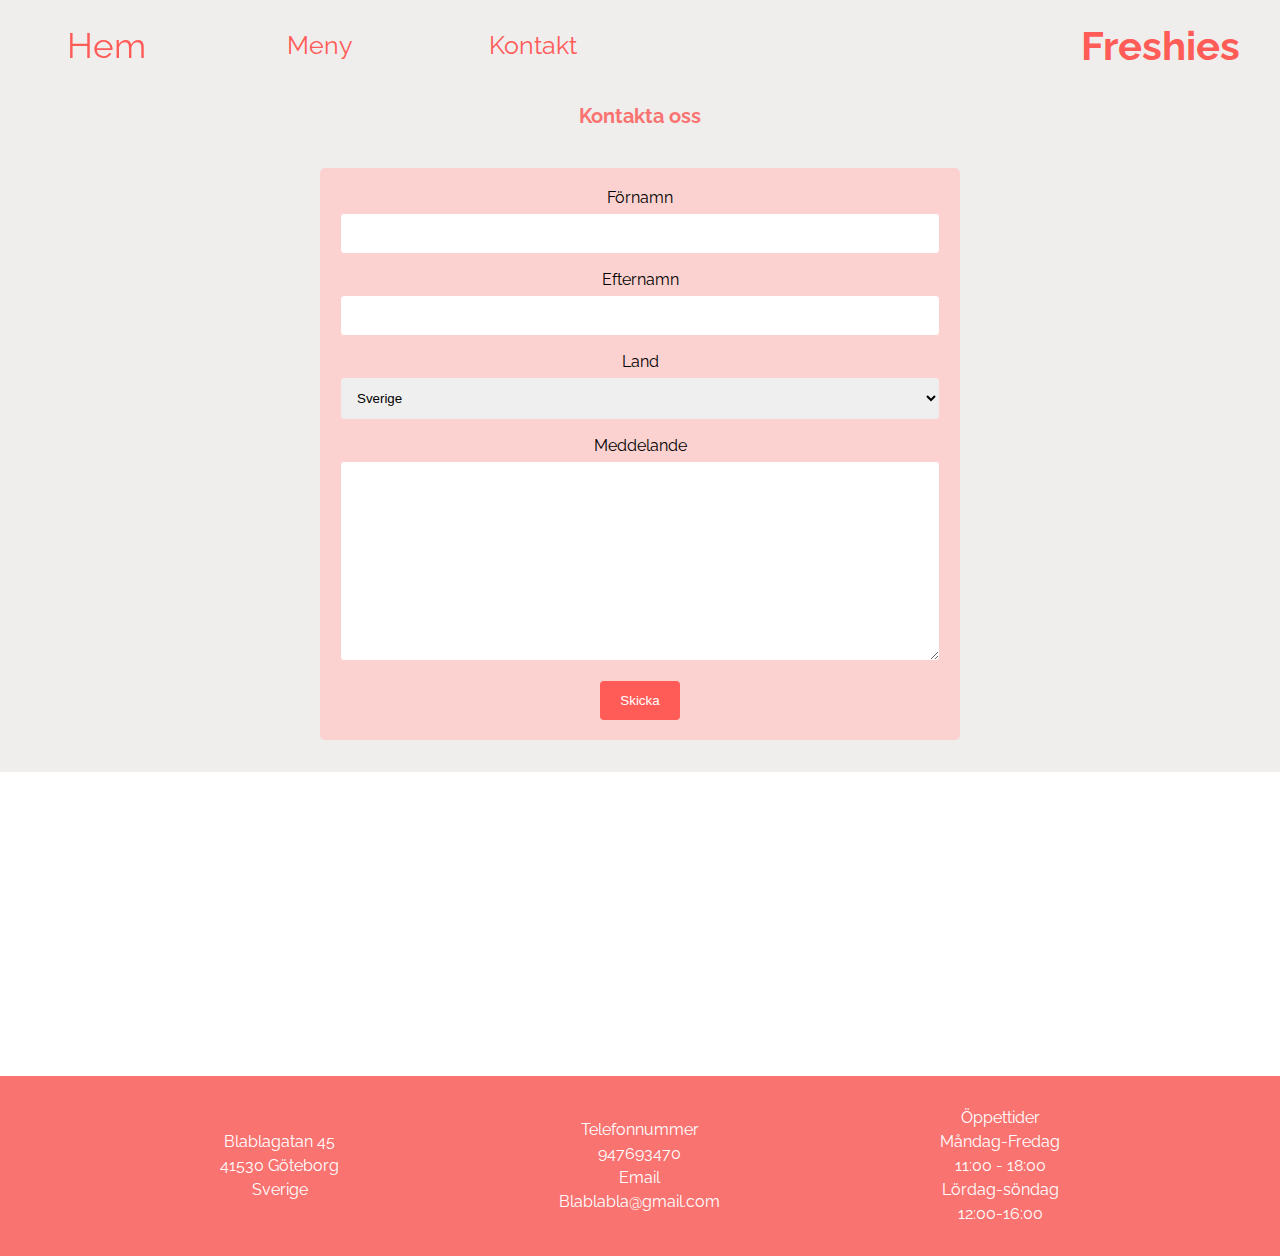
==== kontakt.html @ 9f4fa9a0 "almost ready just some responsive design left" ====
<!DOCTYPE html>
<html lang="en">
  <head>
    <meta charset="UTF-8" />
    <meta http-equiv="X-UA-Compatible" content="IE=edge" />
    <meta name="viewport" content="width=device-width, initial-scale=1.0"/>
    <title>Freshies</title>
    <link rel="stylesheet" href="style.css" />
    <link
      rel="stylesheet"
      href="https://cdnjs.cloudflare.com/ajax/libs/font-awesome/4.7.0/css/font-awesome.min.css"/>
  </head>
  <body>
<!-- a wrapper for the whole body, to style bigger screens -->    
    <div class="wrapper">
<!-- Header and navigation -->  
  
<header id="logo">
  <div class="logo"><h1>Freshies</h1></div>
  <a href="index.html"><button class="back-button">Gå tillbaka</button></a>
  <nav>
    <ul>
      <li><a href="/index.html">Hem</a></li>
      <li><a href="/meny.html">Meny</a></li>
      <li><a href="/kontakt.html">Kontakt</a></li>
    </ul>
  </nav>
</header>
    <!-- Contact us section containing a form and a send button -->    
    <section class="contact-us-container" id="contact">
      <h3>Kontakta oss</h3>
  <div class="container">
  <form>
    <label for="fname">Förnamn</label>
    <input type="text" id="fname" name="firstname">

    <label for="lname">Efternamn</label>
    <input type="text" id="lname" name="lastname">

    <label for="country">Land</label>
    <select id="country" name="country">
      <option value="Sweden">Sverige</option>
      <option value="denmark">Danmark</option>
      <option value="norge">Norge</option>
      <option value="finland">Finland</option>
      <option value="iceland">Island</option>
    </select>

    <label for="subject">Meddelande</label>
    <textarea id="subject" name="subject" style="height:200px"></textarea>
    <input type="submit" value="Skicka">
  </form>
</div>
    </section>
<!-- google maps -->    
    <iframe src="https://www.google.com/maps/embed?pb=!1m18!1m12!1m3!1d2131.924737182274!2d11.953063015849308!3d57.70074848111892!2m3!1f0!2f0!3f0!3m2!1i1024!2i768!4f13.1!3m3!1m2!1s0x464ff321ab4e87cf%3A0xd856154bc8e87514!2sJENSEN%20yrkesh%C3%B6gskola%20G%C3%B6teborg!5e0!3m2!1ssv!2sse!4v1632945649858!5m2!1ssv!2sse" width="100%" height="300" style="border:0;" allowfullscreen="" loading="lazy"></iframe>
<!-- Footer -->
<footer>
<div class="adress-footer"><p><span>Blablagatan 45</span><span>41530 Göteborg</span><span>Sverige</span></p></div>
<div class="tel-footer"><p><span>Telefonnummer</span><span>947693470</span><span>Email</span><span>Blablabla@gmail.com</span></p></div>
<div class="open-footer"><p><span>Öppettider</span><span>Måndag-Fredag</span><span>11:00 - 18:00</span><span>Lördag-söndag</span><span>12:00-16:00</span></p></div>
</footer>
      </div>
    </div>
  </div>
</div>
<script src="index.js"></script>
  </body>
</html>
---- style.css ----
@import url("https://fonts.googleapis.com/css2?family=Gluten:wght@300&display=swap");
@import url('https://fonts.googleapis.com/css2?family=Raleway:ital,wght@0,100;0,300;1,100&display=swap');
/* Some global styling */
* {
  margin: 0;
  padding: 0;
  box-sizing: border-box;
}
html{
  scroll-behavior: smooth;
}

body {
  min-height: 100vh;
  background-color: white;
  font-family: 'raleway', "Gluten", "cursive";
}
.wrapper {
  max-width: 1980px;
  min-width: 360px;
}

/* Header and navigationsmenu */

header {
  height: 10vh;
  width: 100%;
  display: flex;
  flex-direction: row-reverse;
  justify-content: space-between;
  align-items: center;
  position: fixed;
  top: 0;
  z-index: 2;
  background-color: rgb(240, 237, 237);
}
.back-button{
  display: none;
}

.logo {
  font-size: 20px;
  color: #ff5c58;
  padding: 2em;
  border-radius: 90%;
  background-color: rgb(240, 237, 237);
}

nav {
  width: 50%;
  height: 100%;
  font-size: 25px;
}

nav ul {
  width: 100%;
  height: 100%;
  display: flex;
  align-items: center !important;
}

nav ul li {
  list-style: none;
  width: 100%;
  height: 100%;
  display: flex;
  align-items: center;
  justify-content: space-evenly;
  transition: 1s;
}

nav ul li:hover {
  transform: scale(1.4);
}
nav ul li a {
  text-decoration: none;
  color: #ff5c58;
  width: 100%;
  height: 100%;
  display: flex;
  justify-content: space-evenly;
  align-items: center;
}
/* a drop down option in the navigationsmenu */
.dropdown .drop {
  cursor: pointer;
}

.dropdown-content {
  position: absolute;
  display: none;
  background-color: rgb(240, 237, 237, 0);
  min-width: 160px;
}
.dropdown-content a{
  border-bottom: solid #ff5c58 1px;
}
.dropdown i{
  margin-left: 10px;
}

.dropdown-content a {
  color: #ff5c58;
  padding: 12px 16px;
  text-decoration: none;
  display: block;
  text-align: center;
  font-size: small;
}

.dropdown-content a:hover {
  animation-name: drop-down;
  animation-duration: 1s;
  animation-iteration-count: infinite;
}
@keyframes drop-down {
  0%{transform: scale(1.1);}
  50%{transform: scale(1.3);}
  100%{transform: scale(1.1);}
}

.dropdown:hover .dropdown-content {
  display: block;
}

.header{
  border-bottom: 1px solid #E2E8F0;
  display: none;
}

.navbar {
  display: flex;
  
  padding: 1rem 1.5rem;
}

.nav-menu {
  display: flex;
  justify-content: space-between;
  align-items: center;
}

.nav-item {
  margin-left: 5rem;
}

.nav-link{
  font-size: 1.6rem;
  font-weight: 400;
  color: #f97371;
}

.nav-link:hover{
  animation-name: hamlink; 
  animation-duration: 1s;
  animation-iteration-count: infinite;
}
/* Main container with a background picture */

.main-container {
  position: relative;
  height: 100vh;
  width: 100%;
  display: flex;
  flex-direction: column;
  align-items: flex-start;
  justify-content: center;
  padding: 1em;
  background-image: url("media/img/ananas:klippt.jpg");
  background-size: cover;
  min-height: 100px;
  background-attachment: fixed;
  background-position: center;
  background-repeat: no-repeat;
  background-size: cover;
}
.main-container h1{
  margin-top: -100px;
}
.button-container {
  position: fixed;
  padding: 10px;
  bottom: 5%;
  display: flex;
  flex-direction: column;  
}
.button-container i {
  color: #ff5c58;
  font-size: large;
  margin-top: 1em;
}
.button-container i:hover {
  animation-name: knapp;
  animation-duration: 1s;
  animation-iteration-count: infinite;
}
@keyframes knapp {
  0%{transform: scale(1.5);}
  50%{transform: scale(1.9);}
  100%{transform: scale(1.5);}
  
}
.main-container h1 {
  position: relative;
  color: #ffb319;
  font-size: 80px;
  line-height: 0.9;
}
.main-container p {
  color: #ff5c58;
  font-size: 25px;
}
.main-container span {
  display: block;
}

/* About us section with pics and text */

.about-us-container {
  display: flex;
  justify-content: space-evenly;
  align-items: center;
  color: #ff5c58;
  background-color: rgb(240, 237, 237);
  height: 90vh;
}
.about-us-bild {
  width: 30%;
  padding: 3em;
  display: flex;
  justify-content: center;
}
.about-us-bild img {
  height: auto;
  box-shadow: 0px 0px 19px 5px rgba(0, 0, 0, 0.19);
  margin-left: 4px;
  margin-left: 4px;
  border: solid #fcd2d1 1px;
}
.about-us-text {
  display: flex;
  justify-content: center;
  align-items: center;
  flex-wrap: wrap;
  width: 30%;
  padding: 2em;
  text-align: center;
  line-height: 1.5em;
  font-size: large;
}
.about-us-text h2 {
  margin-bottom: 2em;
  border-bottom: #f97371 solid;
  width: 100%;
}
/* A container with 3 cards, some content and a button on each card */

.enkla-kort-container {
  width: 100%;
  height: 90vh;
  background-color: white;
  display: flex;
  justify-content: space-evenly;
  align-items: center;
  background: linear-gradient(rgb(240, 237, 237), #f97371, rgb(240, 237, 237));
}
.enkel-kort {
  width: 25%;
  height: 70vh;
  border: solid #fcd2d1 1px;
  display: flex;
  flex-direction: column;
  justify-content: space-evenly;
  align-items: center;
  flex-wrap: wrap;
  background-image: url(media/img/slush.jpg);
  background-size: cover;
  background-repeat: no-repeat;
  padding: 2em;
  box-shadow: rgba(0, 0, 0, 0.15) 0px 3px 3px 0px;
  position: relative;
  transition: 1s;
  
}
.enkel-kort::after{
  content: "";
  position: absolute;
  width: 100%;
  height: 100%;
  top: 0;
  left: 0;
  background-color: rgba(152, 150, 150, 0.5);
  z-index: 0;
}
.enkel-kort-1 {
  width: 25%;
  height: 70vh;
  border: solid #fcd2d1 1px;
  display: flex;
  flex-direction: column;
  justify-content: space-evenly;
  align-items: center;
  flex-wrap: wrap;
  background-image: url(media/img/lemonjuicee.jpg);
  background-size: cover;
  background-repeat: no-repeat;
  padding: 2em;
  box-shadow: rgba(0, 0, 0, 0.15) 0px 3px 3px 0px;
  position: relative;
  transition: 1s;
}
.enkel-kort-1::after{
  content: "";
  position: absolute;
  width: 100%;
  height: 100%;
  top: 0;
  left: 0;
  background-color: rgba(152, 150, 150, 0.5);
  z-index: 0;
}
.enkel-kort-2 {
  width: 25%;
  height: 70vh;
  border: solid #fcd2d1 1px;
  display: flex;
  flex-direction: column;
  justify-content: space-evenly;
  align-items: center;
  flex-wrap: wrap;
  background-image: url(media/img/fräscht.jpg);
  background-size: cover;
  background-repeat: no-repeat;
  box-shadow: rgba(0, 0, 0, 0.15) 0px 3px 3px 0px;
  padding: 2em;
  position: relative;
  transition: 1s;
}
.enkel-kort-2::after{
  content: "";
  position: absolute;
  width: 100%;
  height: 100%;
  top: 0;
  left: 0;
  background-color: rgba(152, 150, 150, 0.5);
  z-index: 0;
}
.enkel-kort > *, .enkel-kort-1 > *, .enkel-kort-2 > * {
  z-index: 1;
  color: black;
  text-align: center;
  line-height: 1.5em;
  font-size: 20px;
  font-weight: 600;
  display: flex;
  flex-wrap: wrap;
}
.enkel-kort:hover,
.enkel-kort-1:hover,
.enkel-kort-2:hover {
  transform: scale(1.08);
}
.enkla-kort-container button {
  width: 80px;
  height: 30px;
  background-color: rgb(196, 37, 98);
  color: #e7e6e1;
  cursor: pointer;
}
.enkla-kort-container a {
  text-decoration: none;
}
.enkla-kort-container button:hover {
  animation-name: button;
  animation-duration: 1s;
  animation-iteration-count: infinite;
}
@keyframes button {
  0% {transform: rotate(10deg);}
  50%{transform: rotate(-10deg);}
  100%{transform: rotate(10deg);}
  
}
/* A container with info on where to find us and opening hours */

.stora-kort-container {
  display: flex;
  justify-content: space-evenly;
  align-items: center;
  background-color: rgb(240, 237, 237);
  padding-top: 1em;
  padding-bottom: 1em;
  height: 90vh;
  background: linear-gradient(rgb(240, 237, 237), #9b1715, rgb(240, 237, 237));
}
.text-ruta{
  display: flex;
  flex-direction: column;
  justify-content: space-between;
  width: 50%;
  text-align: center;
  font-size: 1.5em;
  text-shadow: #FC0 1px 0 10px;
  color: #e7e6e1;
}

.red-card {
  width: 60vh;
  height: 60vh;
  border-radius: 50%;
  transition: 450ms;
  background-image: url(media/img/melon.jpg);
  background-size: cover;
  position: relative;
  box-shadow: rgba(0, 0, 0, 0.15) 0px 3px 3px 0px;
  border: solid #fcd2d1 1px;
}
.red-card span {
  display: block;
  align-content: center;
  font-weight: bold;
  text-align: center;
}
.red-card p{
  display: none;
  color: #e7e6e1;
  font-size: 2em;
  text-shadow: #FC0 1px 0 10px;
}
.red-card h3{
  color: #e7e6e1;
  font-size: 3em;
  text-shadow: #FC0 1px 0 10px;
}
.red-card:hover{
  background-image: url(media/img/reed.png);
}
.red-card:hover p{
  display: block;
}
.red-card:hover h3{
  display: none;
}

.kort-content {
  width: 100%;
  height: 100%;
  position: absolute;
  display: flex;
  flex-direction: column;
  justify-content: space-evenly;
  align-items: center;
  color: black;
  font-size: large;
  flex-wrap: wrap;
  padding: 2em;
}


/* parallax scroll effects */

.första-parallax-bakgrunden {
  padding: 10em;
  background-image: url(media/img/blodapelsin.jpg);
  min-height: 400px;
  background-attachment: fixed;
  background-position: center;
  background-repeat: no-repeat;
  background-size: cover;
}
.andra-parallax-bakgrunden {
  display: flex;
  justify-content: center;
  font-family: "Cinzel", serif;
  color: rgb(231, 230, 225);
  font-size: large;
  padding: 10em;
  background-image: url(media/img/jordgubbimjölk.jpg);
  min-height: 400px;
  background-attachment: fixed;
  background-position: center;
  background-repeat: no-repeat;
  background-size: cover;
}

/* CSS STYLE FOR CONTACT US PAGE */

/* Contact us container */

.contact-us-container {
  display: flex;
  justify-content: center;
  align-items: center;
  flex-direction: column;
  background-color: rgb(240, 237, 237);
  padding-bottom: 2em;
  height: auto;
  padding-top: 4em;

}

.hamburger{
  display:none;
}

input[type="text"],
select,
textarea {
  width: 100%;
  padding: 12px;
  border: solid #fcd2d1 1px;
  border-radius: 4px;
  box-sizing: border-box;
  margin-top: 6px;
  margin-bottom: 16px;
  resize: vertical;
}

input[type="submit"] {
  background-color: #ff5c58;
  color: white;
  padding: 12px 20px;
  border: none;
  border-radius: 4px;
  cursor: pointer;
}

input[type="submit"]:hover {
  transform: scale(1.05);
}

.container {
  border-radius: 5px;
  background-color: #fcd2d1;
  padding: 20px;
  width: 50%;
  text-align: center;
}
.contact-us-container h3 {
  display: flex;
  justify-content: center;
  align-items: center;
  color: #f97371;
  font-size: 20px;
  padding-top: 2em;
  margin-bottom: 2em;
}
/* footer */
footer {
  width: 100%;
  height: 20vh;
  display: flex;
  justify-content: space-evenly;
  align-items: center;
  background-color: #f97371;
  color: white;
}
.adress-footer p {
  display: flex;
  flex-direction: column;
  justify-content: space-evenly;
  line-height: 1.5em;
  text-align: center;
}
.tel-footer p {
  display: flex;
  flex-direction: column;
  justify-content: space-evenly;
  line-height: 1.5em;
  text-align: center;
}
.open-footer p {
  display: flex;
  flex-direction: column;
  justify-content: space-evenly;
  line-height: 1.5em;
  text-align: center;
}
@keyframes hamlink {
  0%{transform: rotate(10deg);}
  50%{transform: rotate(0deg);}
  100%{transform: rotate(10deg);}
}
.nav-logo {
  font-size: 2.1rem;
  font-weight: 500;
  color: #482ff7;
}
/* Responsive design for smallter screens */

@media only screen and (max-width: 768px){
  /* header % nav for mobile */
header{
    width: 100%;
    display: flex;
    flex-direction: row-reverse;
    justify-content: space-between;
  }
  nav li:not(:first-child){
    width: 100%;
    display: none;
  }
  nav .icon {
    display: block;
  }
  .logo{
    background-color: transparent;
  }
  .back-button {
    display: block;
    padding: 0.7em;
    background-color: #f97371;
    color: #fff;
  }
  header a {
    text-decoration: none;
  }
  /* main container */
  .main-container{
    background-image: url(media/img/ananas.jpg);
    display: flex;
    justify-content: center;
    align-items: flex-start;

  }
  /* about us container */
  .about-us-container{
    width: 100%;
    height: auto;
    display: flex;
    flex-direction: column;
  }
  .about-us-bild{
    width: 100%;
    display: flex;
    flex-direction: column;
  }
  .about-us-text{
    width: 100%;
  }
  /* a container with 3 cards for mobile */
  .enkla-kort-container{
    width: 100%;
    height: auto;
    display: flex;
    flex-direction: column;
  }
  .enkel-kort, .enkel-kort-1, .enkel-kort-2{
    width: 80%;
    margin: auto;
    margin-bottom: 1em;
  }

/* a section with some info about where to find us*/
  .red-card{
    display: none;
  }
  .text-ruta {
    color: white;
    text-shadow: none;
  }
  .contact-us-container, .container{
    width: 100%;
  }
  /* footer for mobile */
  footer {
    width: 100%;
    height: auto;
    padding: 1em;
  }
  /* the hamburger for responsive menu */
  .hamburger{
    display: block;
    cursor: pointer;
    left: 10px;
    position: absolute;
  }
  .bar {
    display: block;
    width: 25px;
    height: 3px;
    margin: 5px auto;
    -webkit-transition: all 0.3s ease-in-out;
    transition: all 0.3s ease-in-out;
    background-color: #101010;
}

.header{
  display:flex;
  background-color: transparent;
  border-bottom: none;
  position: sticky;
  
}
.nav-menu {
  position: fixed;
  left: -100%;
  top: 5rem;
  flex-direction: column;
  background-color: #fff;
  width: 100%;
  border-radius: 10px;
  text-align: center;
  transition: 0.3s;
  box-shadow:
      0 10px 27px rgba(0, 0, 0, 0.05);
}

#logo{
  background-color: transparent;
} 

.nav-menu.active {
left: 0;
top:0;  
opacity:0.9;
}

li{
  display:flex;
  flex-direction: column;
  justify-content: space-around;
  animation-name: hamburger;
  animation-duration: 1s;
  animation-iteration-count: infinite;
}

@keyframes hamburger {
  0% {transform: scale(1.01);}
  50% {transform: scale(1.0);}
  100% {transform: scale(1.01);}
  
}

.body-blur{
  filter: blur(2px);
  background-color: transparent;

}

.nav-item {
  margin: 2.5rem 0;
}

.nav_link{
  display:flex;
  flex-wrap: wrap;
  flex-direction: column;
}

nav{
  display: none;
}

.h1text{
  display: none;
}

.hamburger.active .bar:nth-child(2) {
  opacity: 0;
}

.hamburger.active .bar:nth-child(1) {
  transform: translateY(8px) rotate(45deg);
}

.hamburger.active .bar:nth-child(3) {
  transform: translateY(-8px) rotate(-45deg);
}

.enkel-kort, .enkel-kort-1, .enkel-kort-2{
  font-size: 5px;
}
}
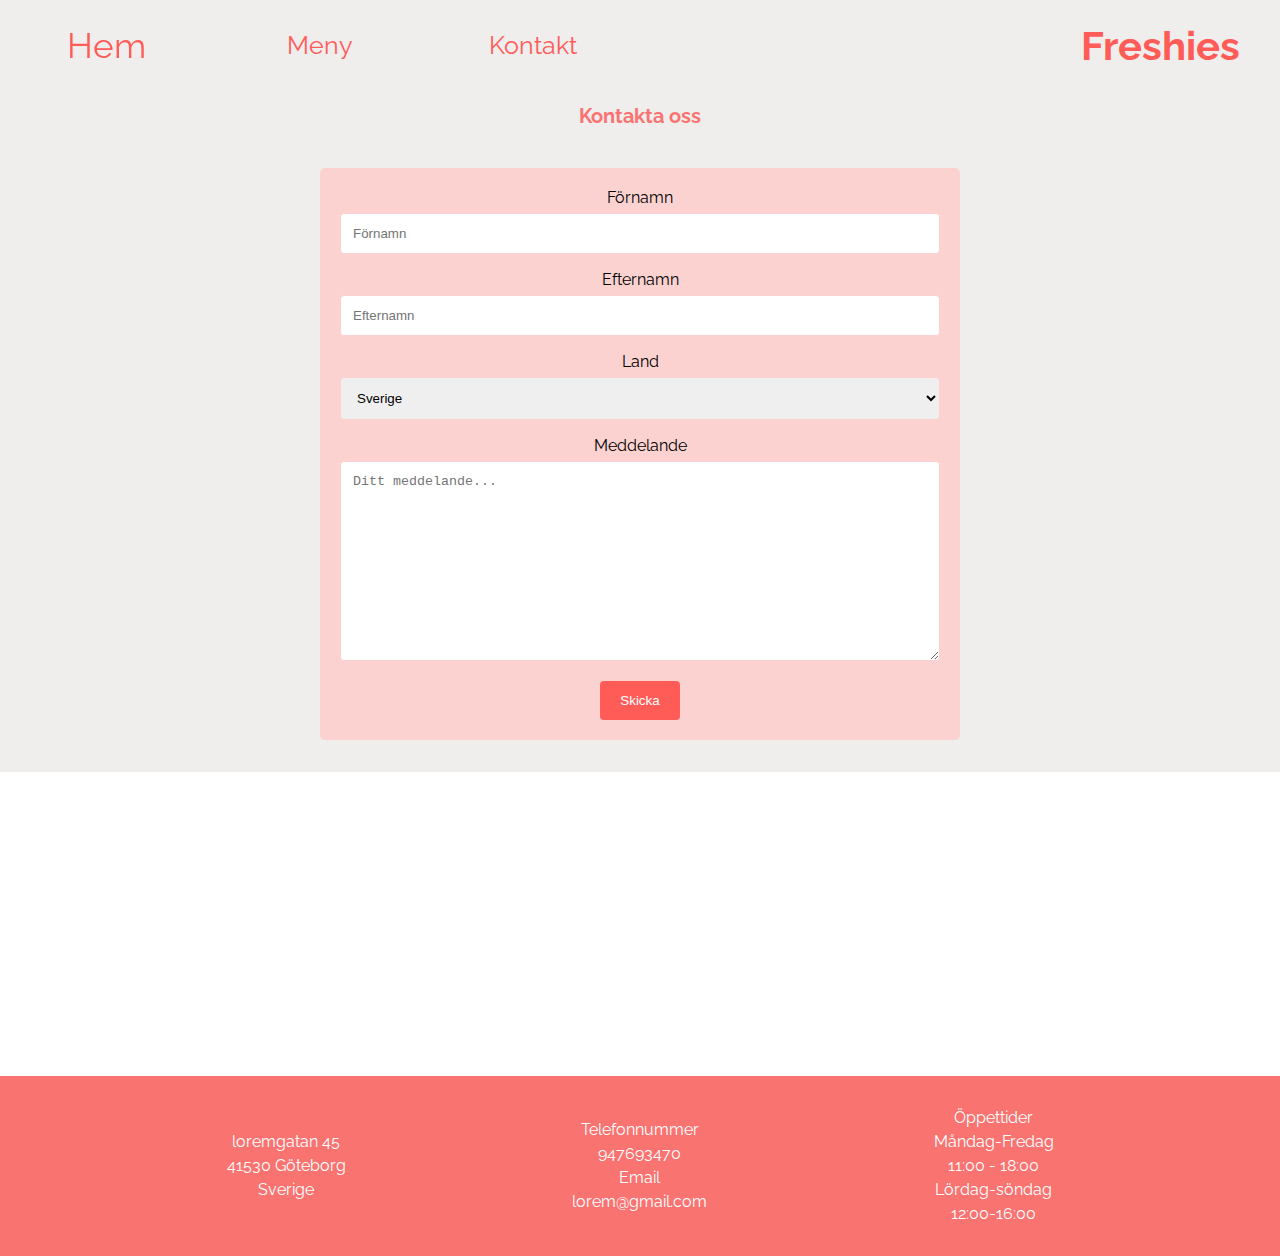
==== commit 098c6665: "changes some pics and p-elements" ====
--- a/kontakt.html
+++ b/kontakt.html
@@ -32,10 +32,10 @@
   <div class="container">
   <form>
     <label for="fname">Förnamn</label>
-    <input type="text" id="fname" name="firstname">
+    <input placeholder="Förnamn" type="text" id="fname" name="firstname">
 
     <label for="lname">Efternamn</label>
-    <input type="text" id="lname" name="lastname">
+    <input placeholder="Efternamn" type="text" id="lname" name="lastname">
 
     <label for="country">Land</label>
     <select id="country" name="country">
@@ -47,7 +47,7 @@
     </select>
 
     <label for="subject">Meddelande</label>
-    <textarea id="subject" name="subject" style="height:200px"></textarea>
+    <textarea placeholder="Ditt meddelande..." id="subject" name="subject" style="height:200px"></textarea>
     <input type="submit" value="Skicka">
   </form>
 </div>
@@ -56,8 +56,8 @@
     <iframe src="https://www.google.com/maps/embed?pb=!1m18!1m12!1m3!1d2131.924737182274!2d11.953063015849308!3d57.70074848111892!2m3!1f0!2f0!3f0!3m2!1i1024!2i768!4f13.1!3m3!1m2!1s0x464ff321ab4e87cf%3A0xd856154bc8e87514!2sJENSEN%20yrkesh%C3%B6gskola%20G%C3%B6teborg!5e0!3m2!1ssv!2sse!4v1632945649858!5m2!1ssv!2sse" width="100%" height="300" style="border:0;" allowfullscreen="" loading="lazy"></iframe>
 <!-- Footer -->
 <footer>
-<div class="adress-footer"><p><span>Blablagatan 45</span><span>41530 Göteborg</span><span>Sverige</span></p></div>
-<div class="tel-footer"><p><span>Telefonnummer</span><span>947693470</span><span>Email</span><span>Blablabla@gmail.com</span></p></div>
+<div class="adress-footer"><p><span>loremgatan 45</span><span>41530 Göteborg</span><span>Sverige</span></p></div>
+<div class="tel-footer"><p><span>Telefonnummer</span><span>947693470</span><span>Email</span><span>lorem@gmail.com</span></p></div>
 <div class="open-footer"><p><span>Öppettider</span><span>Måndag-Fredag</span><span>11:00 - 18:00</span><span>Lördag-söndag</span><span>12:00-16:00</span></p></div>
 </footer>
       </div>
--- a/style.css
+++ b/style.css
@@ -89,14 +89,11 @@
 .dropdown-content {
   position: absolute;
   display: none;
-  background-color: rgb(240, 237, 237, 0);
+  background-color: rgb(240, 237, 237);
   min-width: 160px;
 }
-.dropdown-content a{
-  border-bottom: solid #ff5c58 1px;
-}
 .dropdown i{
-  margin-left: 10px;
+  margin-left: 3px;
 }
 
 .dropdown-content a {
@@ -364,9 +361,13 @@
 .enkla-kort-container button {
   width: 80px;
   height: 30px;
-  background-color: rgb(196, 37, 98);
-  color: #e7e6e1;
-  cursor: pointer;
+  background: radial-gradient(circle, rgba(238,174,202,1) 0%, rgba(148,187,233,1) 100%);
+  border:#e7e6e1 solid 1px;
+  border-radius: 20px;
+  color: #23036d;
+}
+.enkla-kort-container h3{
+  font-size: xx-large;
 }
 .enkla-kort-container a {
   text-decoration: none;
@@ -392,7 +393,7 @@
   padding-top: 1em;
   padding-bottom: 1em;
   height: 90vh;
-  background: linear-gradient(rgb(240, 237, 237), #9b1715, rgb(240, 237, 237));
+  background: linear-gradient(rgb(240, 237, 237), #c77573, rgb(240, 237, 237));
 }
 .text-ruta{
   display: flex;
@@ -401,7 +402,7 @@
   width: 50%;
   text-align: center;
   font-size: 1.5em;
-  text-shadow: #FC0 1px 0 10px;
+  
   color: #e7e6e1;
 }
 
@@ -426,12 +427,11 @@
   display: none;
   color: #e7e6e1;
   font-size: 2em;
-  text-shadow: #FC0 1px 0 10px;
+
 }
 .red-card h3{
   color: #e7e6e1;
   font-size: 3em;
-  text-shadow: #FC0 1px 0 10px;
 }
 .red-card:hover{
   background-image: url(media/img/reed.png);
@@ -606,12 +606,17 @@
   }
   .logo{
     background-color: transparent;
+    display: none;
   }
   .back-button {
     display: block;
     padding: 0.7em;
     background-color: #f97371;
     color: #fff;
+  }
+  header .back-button{
+    position: absolute;
+    left: 0;
   }
   header a {
     text-decoration: none;
@@ -683,7 +688,7 @@
     margin: 5px auto;
     -webkit-transition: all 0.3s ease-in-out;
     transition: all 0.3s ease-in-out;
-    background-color: #101010;
+    background-color: #f97371;
 }
 
 .header{
